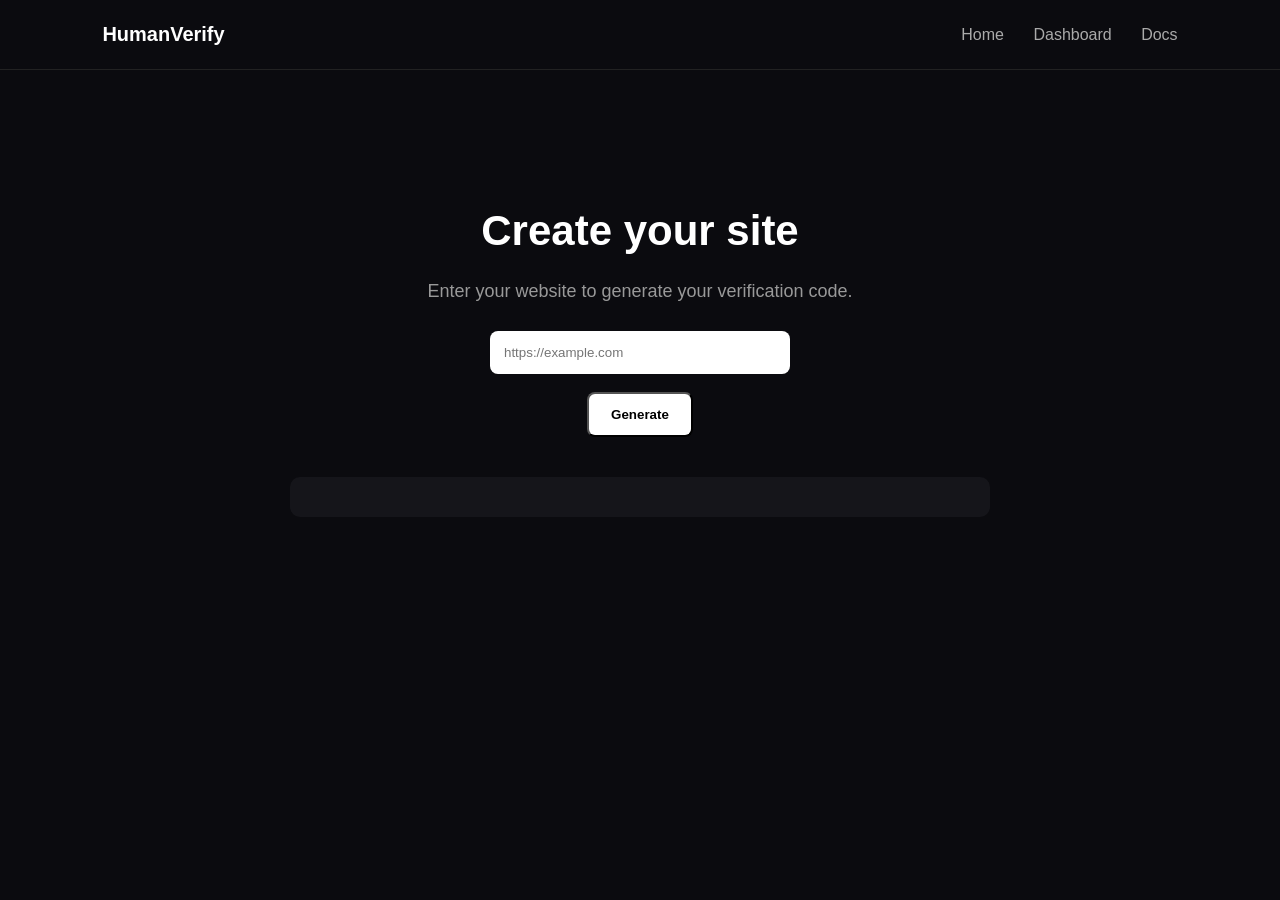
==== dashboard.html @ d260858a "Add initial dashboard.html file" ====
<!DOCTYPE html>
<html lang="en">
<head>
  <meta charset="UTF-8">
  <meta name="viewport" content="width=device-width, initial-scale=1.0">
  <title>Dashboard - HumanVerify</title>
  <link rel="stylesheet" href="style.css">
</head>

<body>

<nav>
  <b>HumanVerify</b>

  <div>
    <a href="index.html">Home</a>
    <a href="dashboard.html">Dashboard</a>
    <a href="docs.html">Docs</a>
  </div>
</nav>

<section class="hero">

  <h1 style="font-size:42px">
    Create your site
  </h1>

  <p>
    Enter your website to generate your verification code.
  </p>

  <input
    id="site"
    placeholder="https://example.com"
    style="padding:14px;width:300px;border-radius:8px;border:0"
  >

  <br><br>

  <button
    class="button"
    onclick="generate()"
  >
    Generate
  </button>

  <pre
    id="code"
    style="
      text-align:left;
      margin:40px auto;
      max-width:700px;
      padding:20px;
      background:#15151a;
      border-radius:10px;
      overflow:auto;
    "
  ></pre>

</section>

<script src="app.js"></script>

</body>
</html>
---- style.css ----
* {
  box-sizing: border-box;
}

body {
  margin: 0;
  font-family: Arial, sans-serif;
  background: #0b0b0f;
  color: white;
}

nav {
  height: 70px;
  padding: 0 8%;
  display: flex;
  align-items: center;
  justify-content: space-between;
  border-bottom: 1px solid #222;
}

nav b {
  font-size: 20px;
}

nav a {
  color: #aaa;
  text-decoration: none;
  margin-left: 25px;
}

nav a:hover {
  color: white;
}

.hero {
  text-align: center;
  max-width: 800px;
  margin: 120px auto;
  padding: 20px;
}

.badge {
  display: inline-block;
  padding: 8px 14px;
  border: 1px solid #333;
  border-radius: 20px;
  color: #aaa;
  margin-bottom: 25px;
}

h1 {
  font-size: 64px;
  line-height: 1;
  margin: 0;
}

h1 span {
  color: #888;
}

.hero p {
  color: #999;
  font-size: 18px;
  line-height: 1.6;
  max-width: 600px;
  margin: 25px auto;
}

.button {
  display: inline-block;
  background: white;
  color: black;
  padding: 13px 22px;
  border-radius: 8px;
  text-decoration: none;
  font-weight: bold;
}

.features {
  max-width: 1000px;
  margin: auto;
  padding: 40px 20px 100px;
  display: grid;
  grid-template-columns: repeat(3, 1fr);
  gap: 20px;
}

.features div {
  border: 1px solid #222;
  border-radius: 12px;
  padding: 25px;
}

.features p {
  color: #888;
  line-height: 1.5;
}

@media (max-width: 700px) {
  h1 {
    font-size: 42px;
  }

  .features {
    grid-template-columns: 1fr;
  }

  nav {
    padding: 0 20px;
  }
}
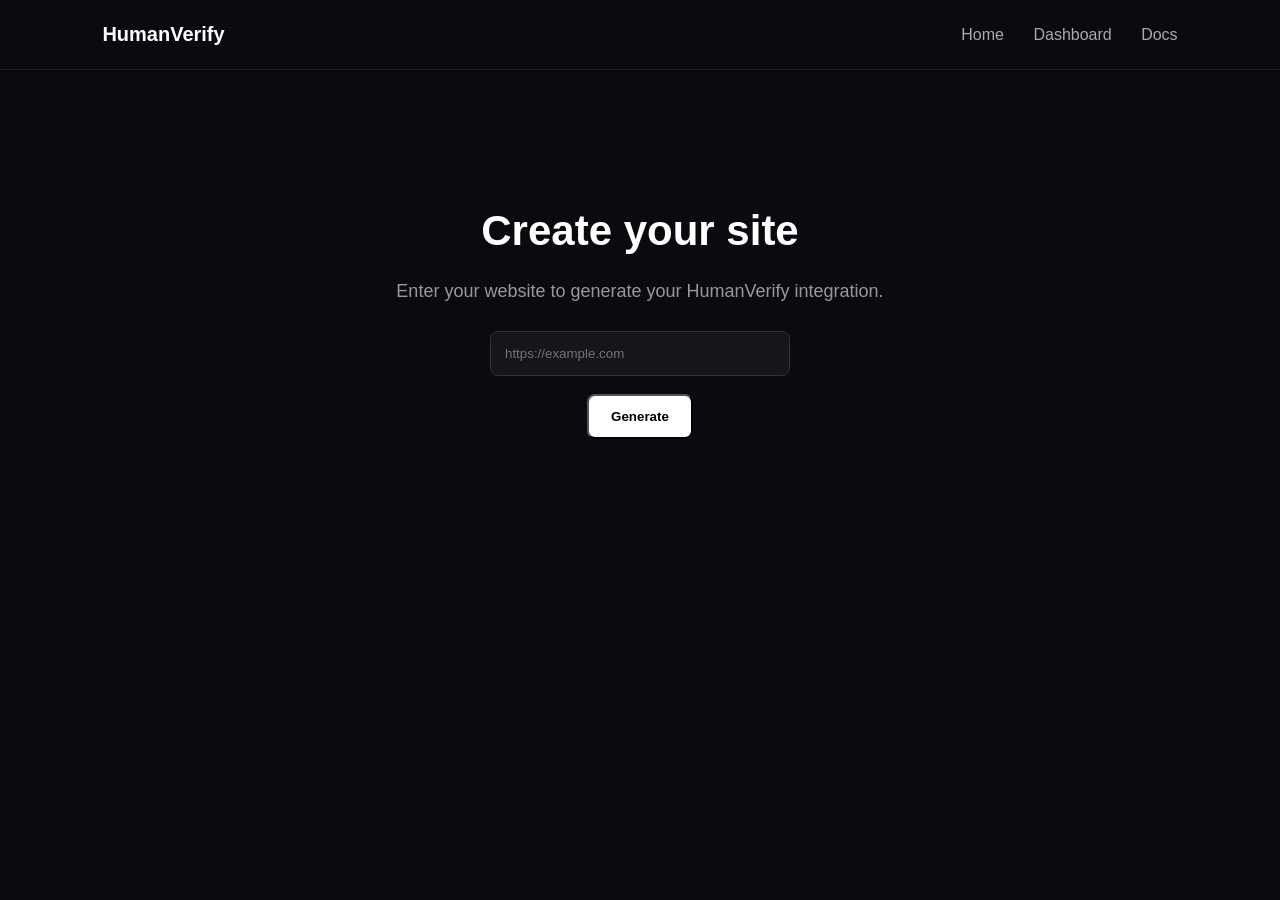
==== commit 3e248219: "Update dashboard.html" ====
--- a/dashboard.html
+++ b/dashboard.html
@@ -3,7 +3,9 @@
 <head>
   <meta charset="UTF-8">
   <meta name="viewport" content="width=device-width, initial-scale=1.0">
+
   <title>Dashboard - HumanVerify</title>
+
   <link rel="stylesheet" href="style.css">
 </head>
 
@@ -26,40 +28,106 @@
   </h1>
 
   <p>
-    Enter your website to generate your verification code.
+    Enter your website to generate your HumanVerify integration.
   </p>
 
   <input
     id="site"
+    type="text"
     placeholder="https://example.com"
-    style="padding:14px;width:300px;border-radius:8px;border:0"
+    style="
+      padding:14px;
+      width:300px;
+      max-width:90%;
+      border-radius:8px;
+      border:1px solid #333;
+      background:#15151a;
+      color:white;
+    "
   >
 
   <br><br>
 
   <button
     class="button"
-    onclick="generate()"
+    id="generateButton"
+    type="button"
   >
     Generate
   </button>
 
-  <pre
-    id="code"
-    style="
-      text-align:left;
-      margin:40px auto;
-      max-width:700px;
-      padding:20px;
-      background:#15151a;
-      border-radius:10px;
-      overflow:auto;
-    "
-  ></pre>
+  <div id="result" style="display:none">
+
+    <h3 style="margin-top:40px">
+      Your site key
+    </h3>
+
+    <code id="siteKey"></code>
+
+    <h3 style="margin-top:30px">
+      Add this to your website
+    </h3>
+
+    <pre
+      id="code"
+      style="
+        text-align:left;
+        background:#15151a;
+        padding:20px;
+        border-radius:10px;
+        overflow:auto;
+        white-space:pre-wrap;
+      "
+    ></pre>
+
+  </div>
 
 </section>
 
-<script src="app.js"></script>
+<script>
+
+document
+  .getElementById("generateButton")
+  .addEventListener("click", function () {
+
+    const site =
+      document
+        .getElementById("site")
+        .value
+        .trim();
+
+    if (!site) {
+      alert("Please enter your website.");
+      return;
+    }
+
+    const siteKey =
+      "hv_live_" +
+      crypto.randomUUID()
+        .replaceAll("-", "");
+
+    const integration =
+`<script
+  src="https://YOUR-API-DOMAIN.com/widget.js"
+  data-sitekey="${siteKey}">
+<\/script>
+
+<div data-humanverify></div>`;
+
+    document
+      .getElementById("siteKey")
+      .textContent = siteKey;
+
+    document
+      .getElementById("code")
+      .textContent = integration;
+
+    document
+      .getElementById("result")
+      .style.display = "block";
+});
+
+</script>
 
 </body>
 </html>
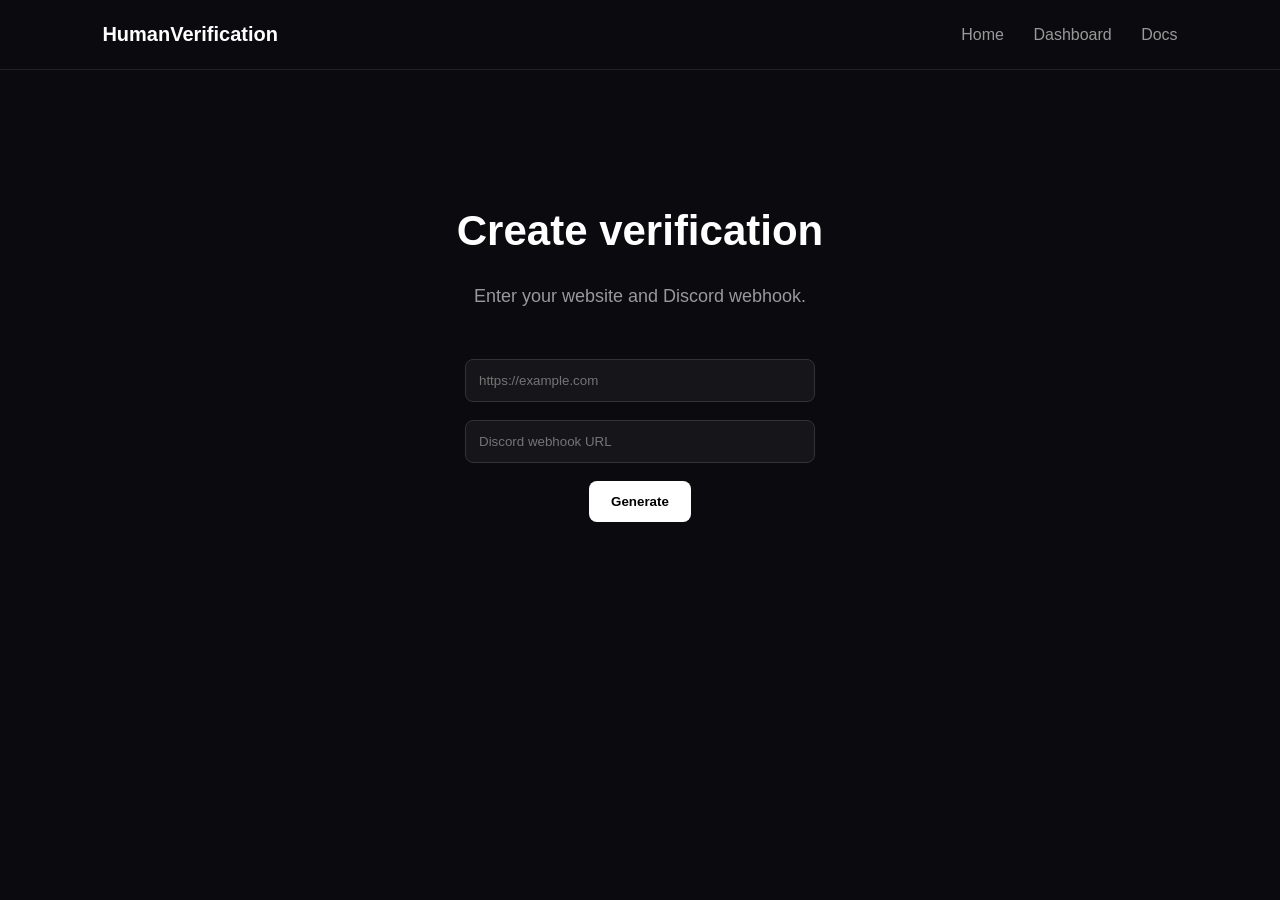
==== commit 8f63e3aa: "Update dashboard for HumanVerification branding" ====
--- a/dashboard.html
+++ b/dashboard.html
@@ -1,57 +1,66 @@
 <!DOCTYPE html>
 <html lang="en">
+
 <head>
+
   <meta charset="UTF-8">
-  <meta name="viewport" content="width=device-width, initial-scale=1.0">
 
-  <title>Dashboard - HumanVerify</title>
+  <meta
+    name="viewport"
+    content="width=device-width, initial-scale=1.0"
+  >
+
+  <title>Dashboard - HumanVerification</title>
 
   <link rel="stylesheet" href="style.css">
+
 </head>
 
 <body>
 
 <nav>
-  <b>HumanVerify</b>
+
+  <b>HumanVerification</b>
 
   <div>
     <a href="index.html">Home</a>
     <a href="dashboard.html">Dashboard</a>
     <a href="docs.html">Docs</a>
   </div>
+
 </nav>
 
 <section class="hero">
 
   <h1 style="font-size:42px">
-    Create your site
+    Create verification
   </h1>
 
   <p>
-    Enter your website to generate your HumanVerify integration.
+    Enter your website and Discord webhook.
   </p>
 
+  <br>
+
   <input
-    id="site"
+    id="website"
     type="text"
     placeholder="https://example.com"
-    style="
-      padding:14px;
-      width:300px;
-      max-width:90%;
-      border-radius:8px;
-      border:1px solid #333;
-      background:#15151a;
-      color:white;
-    "
+  >
+
+  <br><br>
+
+  <input
+    id="webhook"
+    type="password"
+    placeholder="Discord webhook URL"
   >
 
   <br><br>
 
   <button
     class="button"
-    id="generateButton"
-    type="button"
+    id="generate"
   >
     Generate
   </button>
@@ -59,26 +68,16 @@
   <div id="result" style="display:none">
 
     <h3 style="margin-top:40px">
-      Your site key
+      Your Site Key
     </h3>
 
-    <code id="siteKey"></code>
+    <pre id="siteKey"></pre>
 
-    <h3 style="margin-top:30px">
+    <h3>
       Add this to your website
     </h3>
 
-    <pre
-      id="code"
-      style="
-        text-align:left;
-        background:#15151a;
-        padding:20px;
-        border-radius:10px;
-        overflow:auto;
-        white-space:pre-wrap;
-      "
-    ></pre>
+    <pre id="integration"></pre>
 
   </div>
 
@@ -86,46 +85,94 @@
 
 <script>
 
+const API =
+  "https://YOUR-BACKEND-DOMAIN.com";
+
 document
-  .getElementById("generateButton")
-  .addEventListener("click", function () {
+  .getElementById("generate")
+  .addEventListener("click", async () => {
 
-    const site =
+    const website =
       document
-        .getElementById("site")
+        .getElementById("website")
         .value
         .trim();
 
-    if (!site) {
-      alert("Please enter your website.");
+    const webhook =
+      document
+        .getElementById("webhook")
+        .value
+        .trim();
+
+    if (!website) {
+      alert("Enter your website.");
       return;
     }
 
-    const siteKey =
-      "hv_live_" +
-      crypto.randomUUID()
-        .replaceAll("-", "");
+    if (!webhook) {
+      alert("Enter your Discord webhook.");
+      return;
+    }
 
-    const integration =
+    try {
+
+      const response =
+        await fetch(
+          API + "/api/sites",
+          {
+            method: "POST",
+
+            headers: {
+              "Content-Type":
+                "application/json"
+            },
+
+            body: JSON.stringify({
+              website,
+              webhook
+            })
+          }
+        );
+
+      const data =
+        await response.json();
+
+      if (!data.success) {
+        alert(
+          data.error ||
+          "Something went wrong."
+        );
+
+        return;
+      }
+
+      document
+        .getElementById("siteKey")
+        .textContent =
+        data.siteKey;
+
+      document
+        .getElementById("integration")
+        .textContent =
 `<script
-  src="https://YOUR-API-DOMAIN.com/widget.js"
-  data-sitekey="${siteKey}">
-<\/script>
+  src="https://YOUR-BACKEND-DOMAIN.com/verify.js?site=${data.siteKey}">
+<\/script>`;
 
-<div data-humanverify></div>`;
+      document
+        .getElementById("result")
+        .style.display = "block";
 
-    document
-      .getElementById("siteKey")
-      .textContent = siteKey;
+    } catch (error) {
 
-    document
-      .getElementById("code")
-      .textContent = integration;
+      alert(
+        "Could not connect to the verification server."
+      );
 
-    document
-      .getElementById("result")
-      .style.display = "block";
-});
+      console.error(error);
+
+    }
+
+  });
 
 </script>
 
--- a/style.css
+++ b/style.css
@@ -4,9 +4,9 @@
 
 body {
   margin: 0;
-  font-family: Arial, sans-serif;
   background: #0b0b0f;
   color: white;
+  font-family: Arial, sans-serif;
 }
 
 nav {
@@ -23,7 +23,7 @@
 }
 
 nav a {
-  color: #aaa;
+  color: #999;
   text-decoration: none;
   margin-left: 25px;
 }
@@ -33,29 +33,29 @@
 }
 
 .hero {
+  max-width: 850px;
+  margin: 120px auto;
   text-align: center;
-  max-width: 800px;
-  margin: 120px auto;
   padding: 20px;
 }
 
 .badge {
   display: inline-block;
-  padding: 8px 14px;
   border: 1px solid #333;
-  border-radius: 20px;
+  border-radius: 30px;
+  padding: 8px 15px;
   color: #aaa;
   margin-bottom: 25px;
 }
 
-h1 {
+.hero h1 {
   font-size: 64px;
   line-height: 1;
   margin: 0;
 }
 
-h1 span {
-  color: #888;
+.hero h1 span {
+  color: #777;
 }
 
 .hero p {
@@ -63,7 +63,7 @@
   font-size: 18px;
   line-height: 1.6;
   max-width: 600px;
-  margin: 25px auto;
+  margin: 30px auto;
 }
 
 .button {
@@ -74,30 +74,65 @@
   border-radius: 8px;
   text-decoration: none;
   font-weight: bold;
+  border: 0;
+  cursor: pointer;
+}
+
+.button:hover {
+  opacity: .85;
 }
 
 .features {
   max-width: 1000px;
   margin: auto;
-  padding: 40px 20px 100px;
+  padding: 30px 20px 100px;
   display: grid;
   grid-template-columns: repeat(3, 1fr);
   gap: 20px;
 }
 
-.features div {
+.card {
   border: 1px solid #222;
   border-radius: 12px;
   padding: 25px;
 }
 
-.features p {
+.card p {
   color: #888;
-  line-height: 1.5;
+}
+
+input {
+  background: #15151a;
+  color: white;
+  border: 1px solid #333;
+  border-radius: 8px;
+  padding: 13px;
+  width: 350px;
+  max-width: 90%;
+}
+
+textarea {
+  background: #15151a;
+  color: white;
+  border: 1px solid #333;
+  border-radius: 8px;
+  padding: 13px;
+  width: 500px;
+  max-width: 90%;
+}
+
+pre {
+  text-align: left;
+  background: #15151a;
+  border: 1px solid #222;
+  padding: 20px;
+  border-radius: 10px;
+  overflow-x: auto;
 }
 
 @media (max-width: 700px) {
-  h1 {
+
+  .hero h1 {
     font-size: 42px;
   }
 
